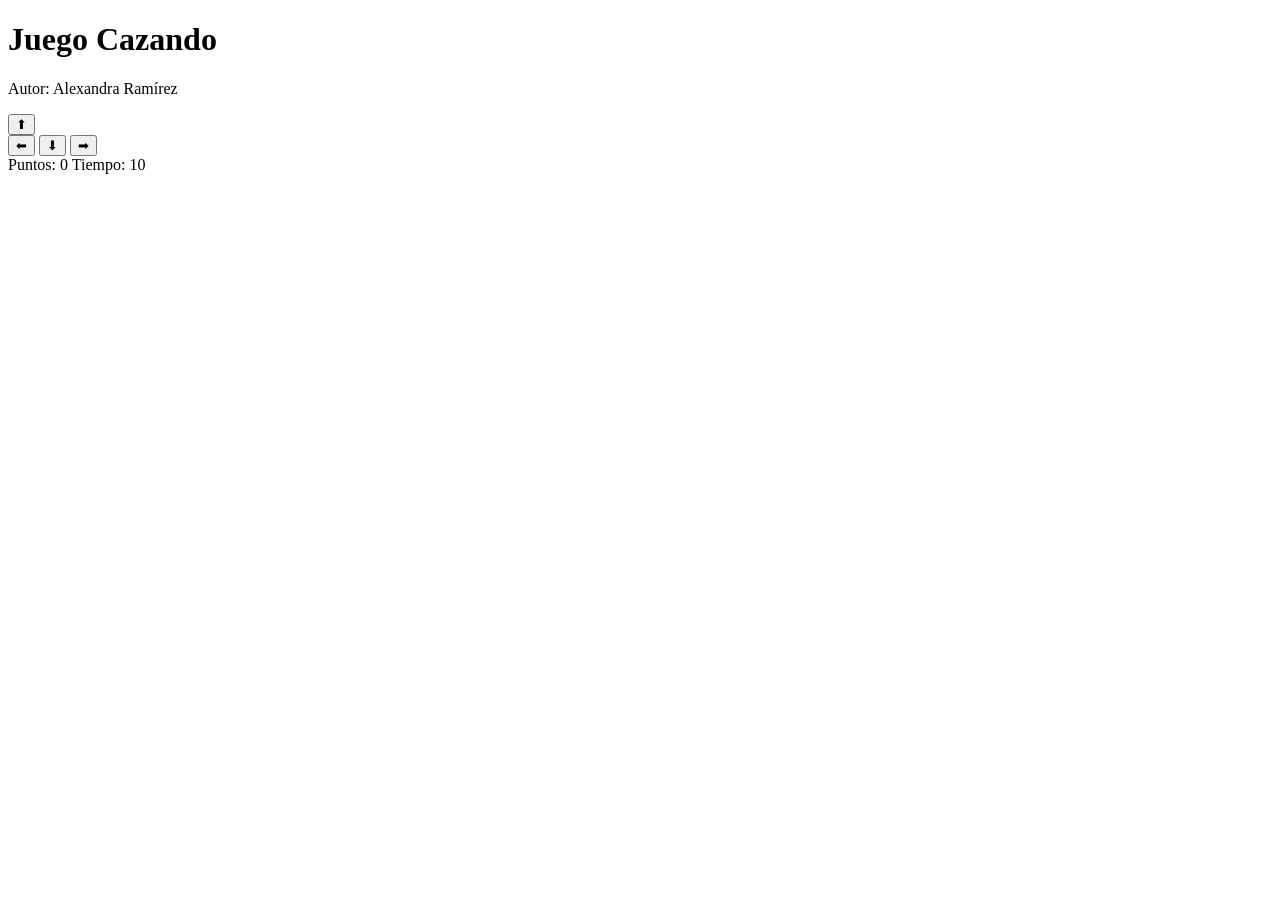
==== cazando.html @ 797a18f8 "Initial structure, CSS linking, and username" ====
<!DOCTYPE html>
<html>
<head>
  <link rel="stylesheet" href="cazando.css"/>
  <title>Juego Cazando</title>

</head>
<body>

  <h1>Juego Cazando</h1>
  <p>Autor: Alexandra Ramírez</p>


  <div class="controles">
    <button>⬆</button>
    <br>
    <button>⬅</button>
    <button>⬇</button>
    <button>➡</button>
  </div>


  <div class="panel">
    <span>Puntos: <span id="puntos">0</span></span>
    <span>Tiempo: <span id="tiempo">10</span></span>
  </div>

  <p id="mensaje"></p>


</body>
</html>
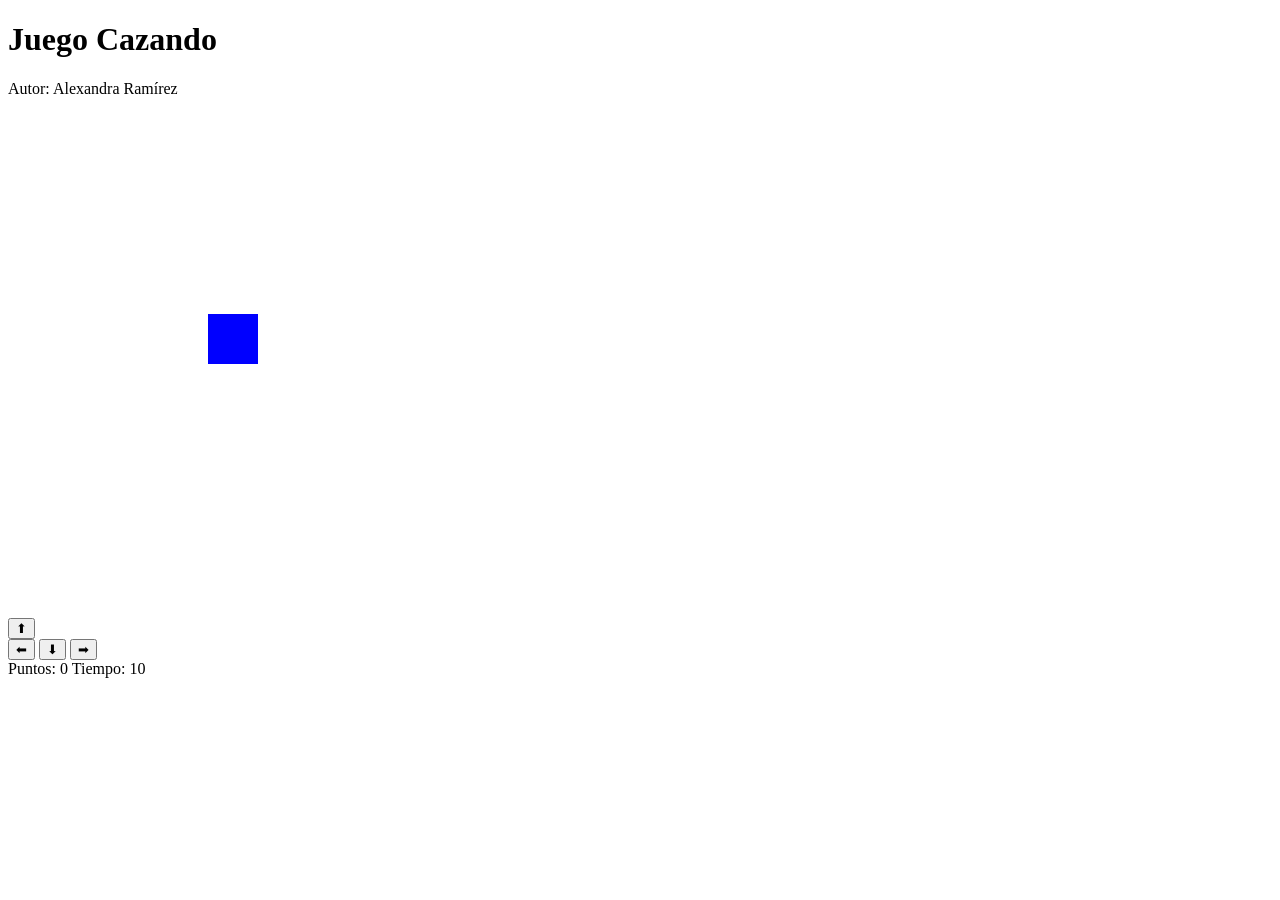
==== commit f7ba071c: "Reference JS, add Canvas with ID areaJuego, get 2D context and create function graficarGato with onl" ====
--- a/cazando.html
+++ b/cazando.html
@@ -5,11 +5,11 @@
   <title>Juego Cazando</title>
 
 </head>
-<body>
+<body onload="graficarGato();">
 
   <h1>Juego Cazando</h1>
   <p>Autor: Alexandra Ramírez</p>
-
+  <canvas id="areaJuego" width="500" height="500"></canvas>
 
   <div class="controles">
     <button>⬆</button>
@@ -26,6 +26,7 @@
   </div>
 
   <p id="mensaje"></p>
+  <script src="cazando.js"></script>
 
 
 </body>
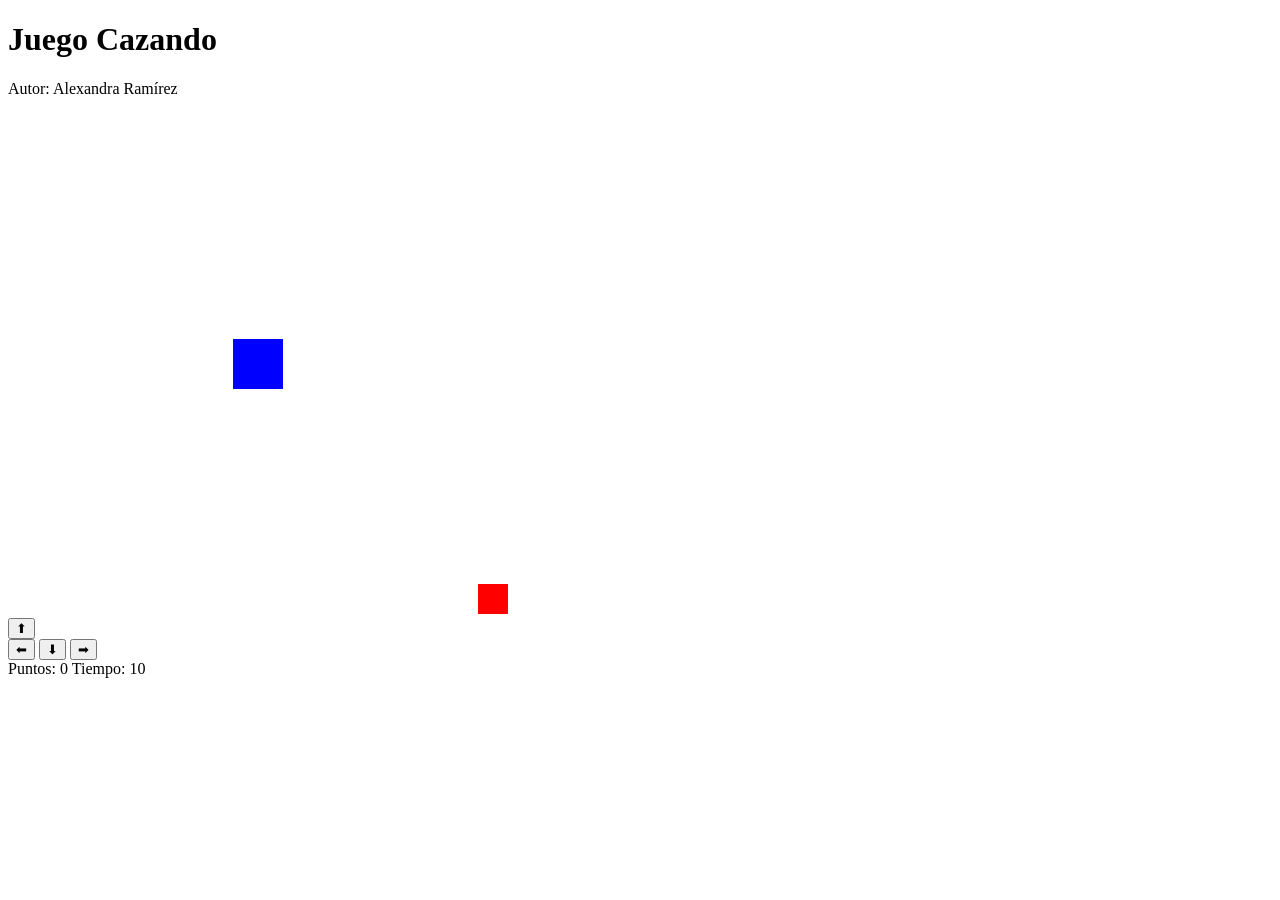
==== commit 6d8c62c8: ""feat: implement cleanCanva and moveLeft functions"" ====
--- a/cazando.html
+++ b/cazando.html
@@ -5,7 +5,7 @@
   <title>Juego Cazando</title>
 
 </head>
-<body onload="graficarGato();">
+<body onload="iniciarJuego();">
 
   <h1>Juego Cazando</h1>
   <p>Autor: Alexandra Ramírez</p>
@@ -14,7 +14,7 @@
   <div class="controles">
     <button>⬆</button>
     <br>
-    <button>⬅</button>
+    <button onclick="moverIzquierda();">⬅</button>
     <button>⬇</button>
     <button>➡</button>
   </div>
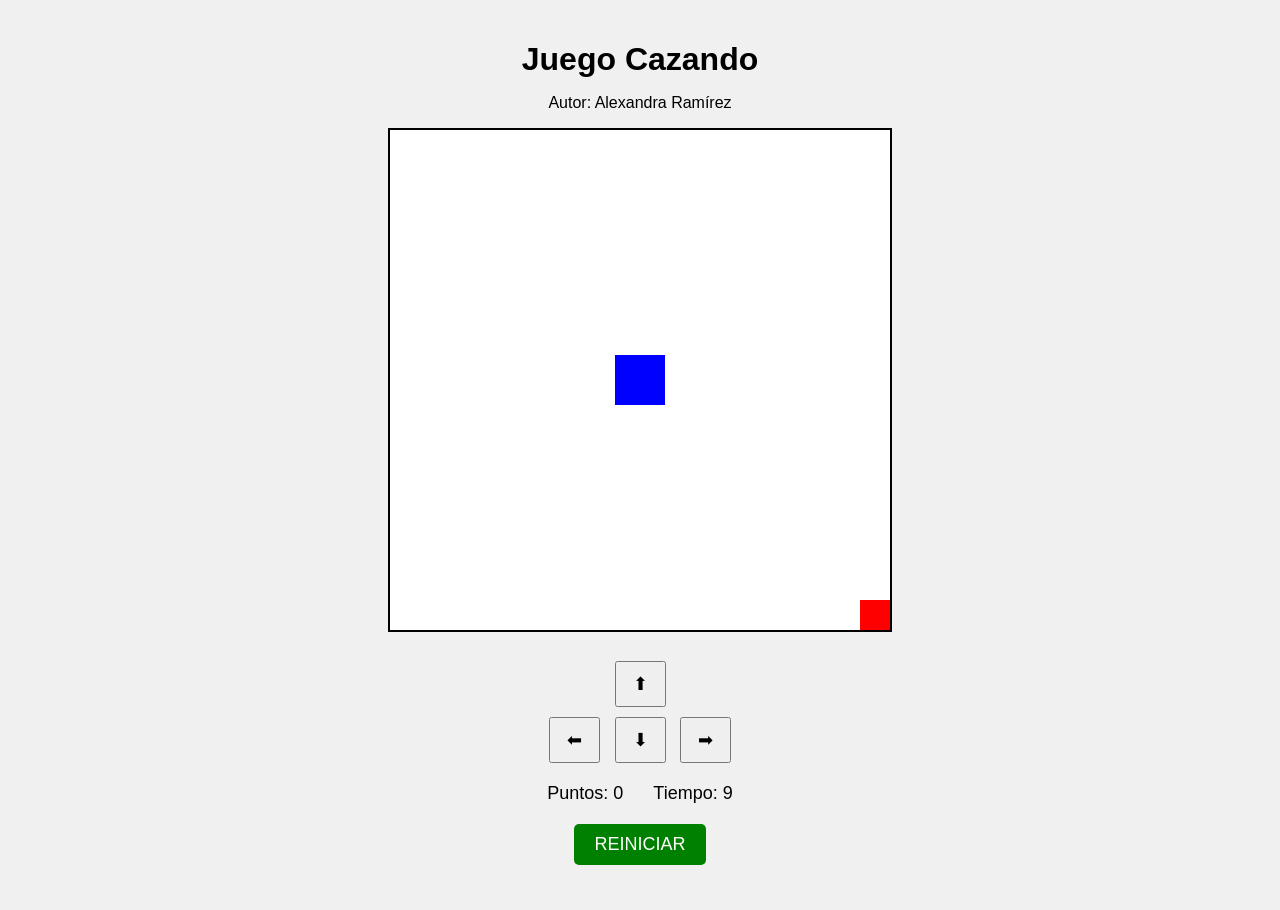
==== commit 3a1496d5: ""feat: Implement countdown timer, end-game conditions, and reset system"" ====
--- a/cazando.html
+++ b/cazando.html
@@ -12,20 +12,25 @@
   <canvas id="areaJuego" width="500" height="500"></canvas>
 
   <div class="controles">
-    <button>⬆</button>
+    <button onclick="moverArriba();">⬆</button>
     <br>
     <button onclick="moverIzquierda();">⬅</button>
-    <button>⬇</button>
-    <button>➡</button>
+    <button onclick="moverAbajo();">⬇</button>
+    <button onclick="moverDerecha();">➡</button>
   </div>
 
 
   <div class="panel">
-    <span>Puntos: <span id="puntos">0</span></span>
+    <span>Puntos: <span id="puntaje" >0</span></span>
     <span>Tiempo: <span id="tiempo">10</span></span>
+  
+  </div>
+  <div class="reiniciar">
+    <button id="reiniciar"onclick="reiniciarJuego();">REINICIAR</button>
   </div>
 
   <p id="mensaje"></p>
+  <script src="utils.js"></script>
   <script src="cazando.js"></script>
 
 
--- a/cazando.css
+++ b/cazando.css
@@ -0,0 +1,53 @@
+body {
+  text-align: center;
+  font-family: Arial, sans-serif;
+  background: #f0f0f0;
+  margin: 0;
+  padding: 20px;
+}
+
+h1 {
+  margin-bottom: 5px;
+}
+
+.panel {
+  margin: 15px 0;
+  font-size: 18px;
+  display: flex;
+  justify-content: center;
+  gap: 30px;
+}
+
+canvas {
+  background: white;
+  border: 2px solid black;
+}
+
+.controles {
+  margin-top: 20px;
+}
+
+button {
+  margin: 5px;
+  padding: 10px 16px;
+  font-size: 18px;
+  cursor: pointer;
+}
+
+#mensaje {
+  font-size: 20px;
+  font-weight: bold;
+  color: darkred;
+  margin-top: 15px;
+}
+
+
+.reiniciar button{
+  background-color: green;
+  color: white;
+  padding: 10px 20px;
+  border: none;
+  border-radius: 5px;
+  cursor: pointer;
+
+}
